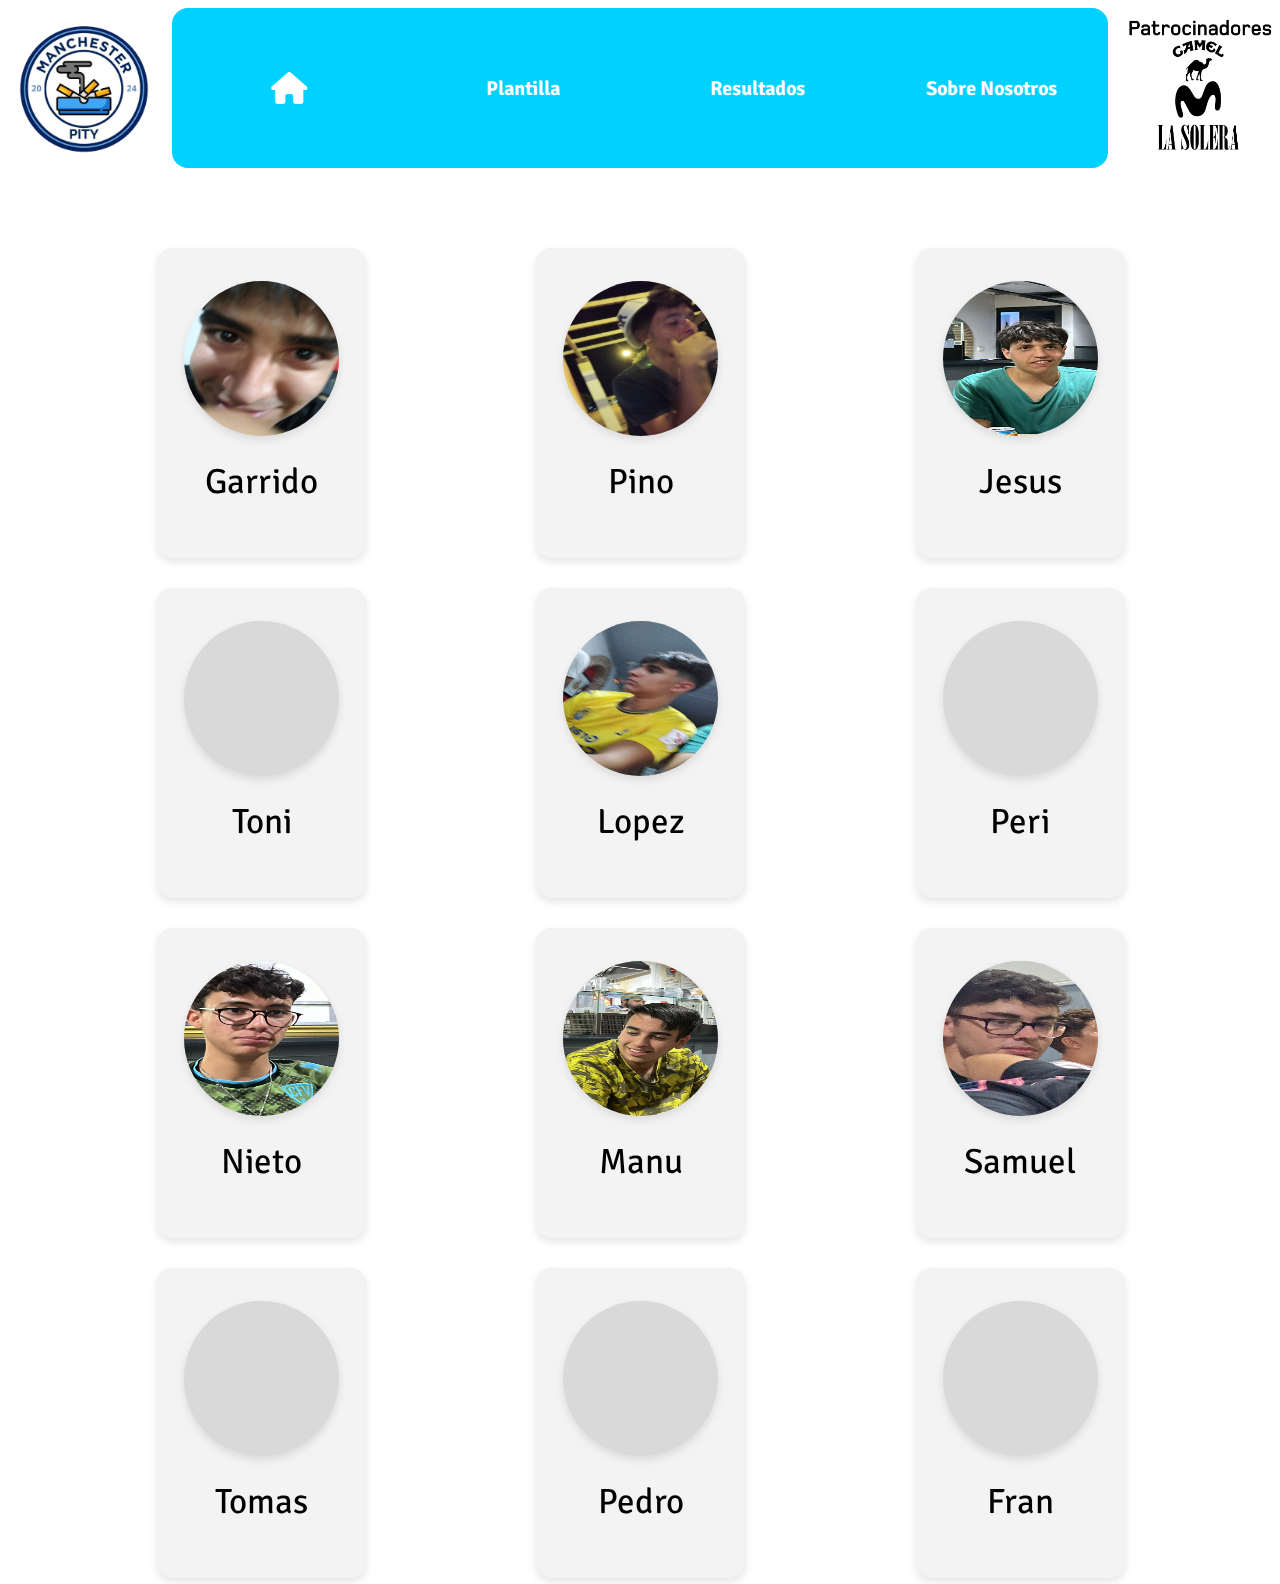
==== plantilla.html @ 99d47f33 "Initial commit" ====
<!DOCTYPE html>
<html lang="en">
<head>
    <meta charset="UTF-8">
    <meta name="viewport" content="width=device-width, initial-scale=1.0">
    <title>Manchester Pity | Plantilla</title>
    <link rel="icon" href="img/ESCUDO%20MANCHESTER%20PITY.png" type="image/x-icon">
    <link rel="stylesheet" href="css.css"/>
    <link rel="stylesheet" href="https://cdnjs.cloudflare.com/ajax/libs/font-awesome/6.6.0/css/all.min.css">
    <link rel="preconnect" href="https://fonts.googleapis.com">
    <link rel="preconnect" href="https://fonts.gstatic.com" crossorigin>
    <link href="https://fonts.googleapis.com/css2?family=Signika+Negative:wght@300..700&display=swap" rel="stylesheet">
</head>
<body>
<div class="container">
    <div class="flex-row">
        <div class="center"><img class="logo" src="img/ESCUDO MANCHESTER PITY.png" alt="logo" height="143" width="144"/></div>

        <div class="navbar">
            <div class="grid">
                <a href="index.html" class="grid-item" style="font-size: 32px;"><i class="fa-solid fa-house"></i></a>
                <a class="grid-item" href="plantilla.html">
                    Plantilla
                </a>
                <a class="grid-item" href="resultado.html">
                    Resultados
                </a>
                <a class="grid-item" href="sobrenosotros.html">
                    Sobre Nosotros
                </a>
            </div>
        </div>

        <div class="center"><img class="logo" src="img/patrocinadores.png" alt="patrocinadores" height="143" width="144"></div>
    </div>
    <div class="flex-column">
        <div class="grid-6">
            <div class="flip-card">
                <div class="flip-card-inner">
                    <div class="flip-card-front">
                        <img src="img/jugadores/garrido.jpg" height="373" width="370" class="circle"/>
                        <div class="name">Garrido</div>
                    </div>
                    <div class="flip-card-back">
                        Estadisticas
                        <div class="stats">
                            <p>Partidos Jugados: 3</p>
                            <p>Goles: 0</p>
                            <p>Asistencias: 0</p>
                        </div>
                    </div>
                </div>
            </div>

            <div class="flip-card">
                <div class="flip-card-inner">
                    <div class="flip-card-front">
                        <img src="img/jugadores/pino.jpg" height="373" width="370" class="circle"/>
                        <div class="name">Pino</div>
                    </div>
                    <div class="flip-card-back">
                        Estadisticas
                        <div class="stats">
                            <p>Partidos Jugados: 3</p>
                            <p>Goles: 0</p>
                            <p>Asistencias: 1</p>
                        </div>
                    </div>
                </div>
            </div>

            <div class="flip-card">
                <div class="flip-card-inner">
                    <div class="flip-card-front">
                        <img src="img/jugadores/jesus.jpg" height="373" width="370" class="circle"/>
                        <div class="name">Jesus</div>
                    </div>
                    <div class="flip-card-back">
                        Estadisticas
                        <div class="stats">
                            <p>Partidos Jugados: 3</p>
                            <p>Goles: 0</p>
                            <p>Asistencias: 0</p>
                        </div>
                    </div>
                </div>
            </div>

            <div class="flip-card">
                <div class="flip-card-inner">
                    <div class="flip-card-front">
                        <div class="circle"></div>
                        <div class="name">Toni</div>
                    </div>
                    <div class="flip-card-back">
                        Estadisticas
                        <div class="stats">
                            <p>Partidos Jugados: 2</p>
                            <p>Goles: 0</p>
                            <p>Asistencias: 0</p>
                        </div>
                    </div>
                </div>
            </div>

            <div class="flip-card">
                <div class="flip-card-inner">
                    <div class="flip-card-front">
                        <img src="img/jugadores/lopez.jpg" height="373" width="370" class="circle"/>
                        <div class="name">Lopez</div>
                    </div>
                    <div class="flip-card-back">
                        Estadisticas
                        <div class="stats">
                            <p>Partidos Jugados: 3</p>
                            <p>Goles: 3</p>
                            <p>Asistencias: 2</p>
                        </div>
                    </div>
                </div>
            </div>

            <div class="flip-card">
                <div class="flip-card-inner">
                    <div class="flip-card-front">
                        <div class="circle"></div>
                        <div class="name">Peri</div>
                    </div>
                    <div class="flip-card-back">
                        Estadisticas
                        <div class="stats">
                            <p>Partidos Jugados: 0</p>
                            <p>Goles: 0</p>
                            <p>Asistencias: 0</p>
                        </div>
                    </div>
                </div>
            </div>

            <div class="flip-card">
                <div class="flip-card-inner">
                    <div class="flip-card-front">
                        <img src="img/jugadores/mario.jpg" height="373" width="370" class="circle"/>
                        <div class="name">Nieto</div>
                    </div>
                    <div class="flip-card-back">
                        Estadisticas
                        <div class="stats">
                            <p>Partidos Jugados: 3</p>
                            <p>Goles: 2</p>
                            <p>Asistencias: 3</p>
                        </div>
                    </div>
                </div>
            </div>

            <div class="flip-card">
                <div class="flip-card-inner">
                    <div class="flip-card-front">
                        <img src="img/jugadores/manu.jpg" height="373" width="370" class="circle"/>
                        <div class="name">Manu</div>
                    </div>
                    <div class="flip-card-back">
                        Estadisticas
                        <div class="stats">
                            <p>Partidos Jugados: 3</p>
                            <p>Goles: 3</p>
                            <p>Asistencias: 0</p>
                        </div>
                    </div>
                </div>
            </div>

            <div class="flip-card">
                <div class="flip-card-inner">
                    <div class="flip-card-front">
                        <img src="img/jugadores/yo.jpg" height="373" width="370" class="circle"/>
                        <div class="name">Samuel</div>
                    </div>
                    <div class="flip-card-back">
                        Estadisticas
                        <div class="stats">
                            <p>Partidos Jugados: 0</p>
                            <p>Goles: 0</p>
                            <p>Asistencias: 0</p>
                        </div>
                    </div>
                </div>
            </div>

            <div class="flip-card">
                <div class="flip-card-inner">
                    <div class="flip-card-front">
                        <div class="circle"></div>
                        <div class="name">Tomas</div>
                    </div>
                    <div class="flip-card-back">
                        Estadisticas
                        <div class="stats">
                            <p>Partidos Jugados: 0</p>
                            <p>Goles: 0</p>
                            <p>Asistencias: 0</p>
                        </div>
                    </div>
                </div>
            </div>

            <div class="flip-card">
                <div class="flip-card-inner">
                    <div class="flip-card-front">
                        <div class="circle"></div>
                        <div class="name">Pedro</div>
                    </div>
                    <div class="flip-card-back">
                        Estadisticas
                        <div class="stats">
                            <p>Partidos Jugados: 3</p>
                            <p>Goles: 1</p>
                            <p>Asistencias: 0</p>
                        </div>
                    </div>
                </div>
            </div>

            <div class="flip-card">
                <div class="flip-card-inner">
                    <div class="flip-card-front">
                        <div class="circle"></div>
                        <div class="name">Fran</div>
                    </div>
                    <div class="flip-card-back">
                        Estadisticas
                        <div class="stats">
                            <p>Partidos Jugados: 0</p>
                            <p>Goles: 0</p>
                            <p>Asistencias: 0</p>
                        </div>
                    </div>
                </div>
            </div>

        </div>
    </div>
</div>
</body>
</html>
---- css.css ----
body {
    background: #ffffff;
    font-family: "Signika Negative", sans-serif;
    font-optical-sizing: auto;

}

.center {
    display: flex;
    align-items: center;
    justify-content: center;
}

.container {
    max-width: 100%;
    max-height: 100%;
    width: 100%;
}

.navbar {
    background: #00D1FF;
    margin: 0 1rem auto 1rem;
    border-radius: 16px;
    display: flex;
    flex-direction: row;
    justify-content: space-between;
    align-items: center;
    font-size: 20px;
    font-weight: bold;
    width: 100%;
}

.flex-row {
    display: flex;
    flex-direction: row;
    max-width: 100%;
}

.grid {
    display: grid;
    place-items: center;
    grid-template-columns: repeat(4, minmax(0, 1fr));
    padding-top: 3rem;
    padding-bottom: 3rem;
    width: 100%;
}

.grid-item {
    display: grid;
    margin: 1rem;
    color: white;
    text-decoration: none;
}

.grid-item:hover {
    color: #f9f6ee;
}

.flex-column {
    display: flex;
    align-items: center;
    justify-content: center;
    margin-top: 3rem;
}

.grid-6 {
    display: grid;
    grid-template-columns: repeat(6, minmax(0, 1fr));
    place-items: center;
    width: 90%;
}

.flip-card {
    height: 308px;
    width: 207px;
    display: flex;
    flex-direction: column;
    align-items: center;
    margin-top: 2rem;
    font-size: 35px;

    .circle {
        width: 155px;
        height: 155px;
        background: #D9D9D9;
        border-radius: 50%;
        box-shadow: 0 4px 8px rgba(0, 0, 0, 0.1);
        margin-top: 2rem;
    }

    .name {
        margin-top: 1.5rem;
    }

    .stats {
        font-size: 18px !important;
        margin-top: 0.5rem;

        p {
            margin-top: 0;
        }
    }
}

/* This container is needed to position the front and back side */
.flip-card-inner {
    position: relative;
    width: 100%;
    height: 100%;
    text-align: center;
    transition: transform 0.6s;
    transform-style: preserve-3d;
}

/* Do an horizontal flip when you move the mouse over the flip box container */
.flip-card:hover .flip-card-inner {
    transform: rotateY(180deg);
}

/* Position the front and back side */
.flip-card-front, .flip-card-back {
    position: absolute;
    width: 100%;
    height: 100%;
    -webkit-backface-visibility: hidden; /* Safari */
    backface-visibility: hidden;
}

/* Style the front side (fallback if image is missing) */
.flip-card-front {
    background-color: #f3f3f3;
    border-radius: 15px;
    box-shadow: 0 4px 8px rgba(0, 0, 0, 0.1);
    border: 1px solid #f1f1f1;
    display: flex;
    flex-direction: column;
    align-items: center;
}

/* Style the back side */
.flip-card-back {
    background-color: #f3f3f3;
    border-radius: 15px;
    box-shadow: 0 4px 8px rgba(0, 0, 0, 0.1);
    border: 1px solid #f1f1f1;
    font-size: 25px;
    transform: rotateY(180deg);
    display: flex;
    flex-direction: column;
    align-items: center;
}

.grid-item2:hover {
    transform: scale(1.1);
    cursor: pointer;
}


.logo {
    margin-left: 0.25rem;
}

.card {
    display: flex;
    flex-direction: row;
    justify-content: center;
    align-items: center;
    margin: 5rem 10rem auto;
    background-color: #f3f3f3;
    border-radius: 16px;
    box-shadow: 0 4px 8px rgba(0, 0, 0, 0.1);

    .text {
        padding: 2rem;
    }

    .image {
        border-radius: 20px;
        box-shadow: 0 4px 8px rgba(0, 0, 0, 0.1);
        transition: 0.5s all ease-in-out;
        max-width: 100%;
        height: auto;

    }

    .image:hover {
        transform: scale(1.1);
    }
}


.matches {
    display: flex;
    flex-direction: column;
    align-items: center;
    justify-content: center;
    margin-top: 2rem;
}

.match {
    display: flex;
    flex-direction: row;
    align-items: center;
    justify-content: center;
    margin-top: 2.5rem;
    background: #f3f3f3;
    border-radius: 16px;
    padding: 0.5rem 5rem;
    box-shadow: 0 4px 8px rgba(0, 0, 0, 0.1);
    transition: 0.30s all ease-in-out;

    .circle {
        border-radius: 50%;
        width: 65px;
        height: 65px;
        display: flex;
        align-items: center;
        justify-content: center;
        margin-right: 5rem;
        margin-left: 5rem;
        filter: drop-shadow(0 0 10px rgba(0, 0, 0, 0.3))
    }

    .date {
        max-width: 10%;
        display: flex;
        text-align: center;
        margin-left: 0;
        margin-right: 4rem;
    }
}

.match:hover {
    transform: scale(1.05);
}

@media (max-width: 1679px) {
    .container {
        max-width: 1478px;
    }

}

@media (max-width: 1624px) {
    .container {
        max-width: 1278px;
    }

    .grid-6 {
        grid-template-columns: repeat(3, minmax(0, 1fr));
    }
}

@media (max-width: 1278px) {
    .container {
        max-width: 968px;
    }

    .card {
        flex-direction: column;
    }

    .grid {
        grid-template-columns: repeat(1, minmax(0, 1fr));
    }

    .grid-6 {
        grid-template-columns: repeat(2, minmax(0, 1fr));
    }
}

@media (max-width: 992px) {
    .container {
        max-width: 720px;
    }

    .match {
        flex-direction: column;
    }

}

@media (max-width: 768px) {
    /*.container {
        max-width: 550px;
    }*/
    .card {
        margin: 5rem 0.25rem auto;
    }

    .flex-row {
        flex-direction: column;
    }

    .grid-6 {
        grid-template-columns: repeat(1, minmax(0, 1fr));
    }
}

@media (max-width: 576px) {
    .container {
        max-width: 376px;
    }
}

@media (max-width: 376px) {
    .container {
        max-width: 285px;
    }
}
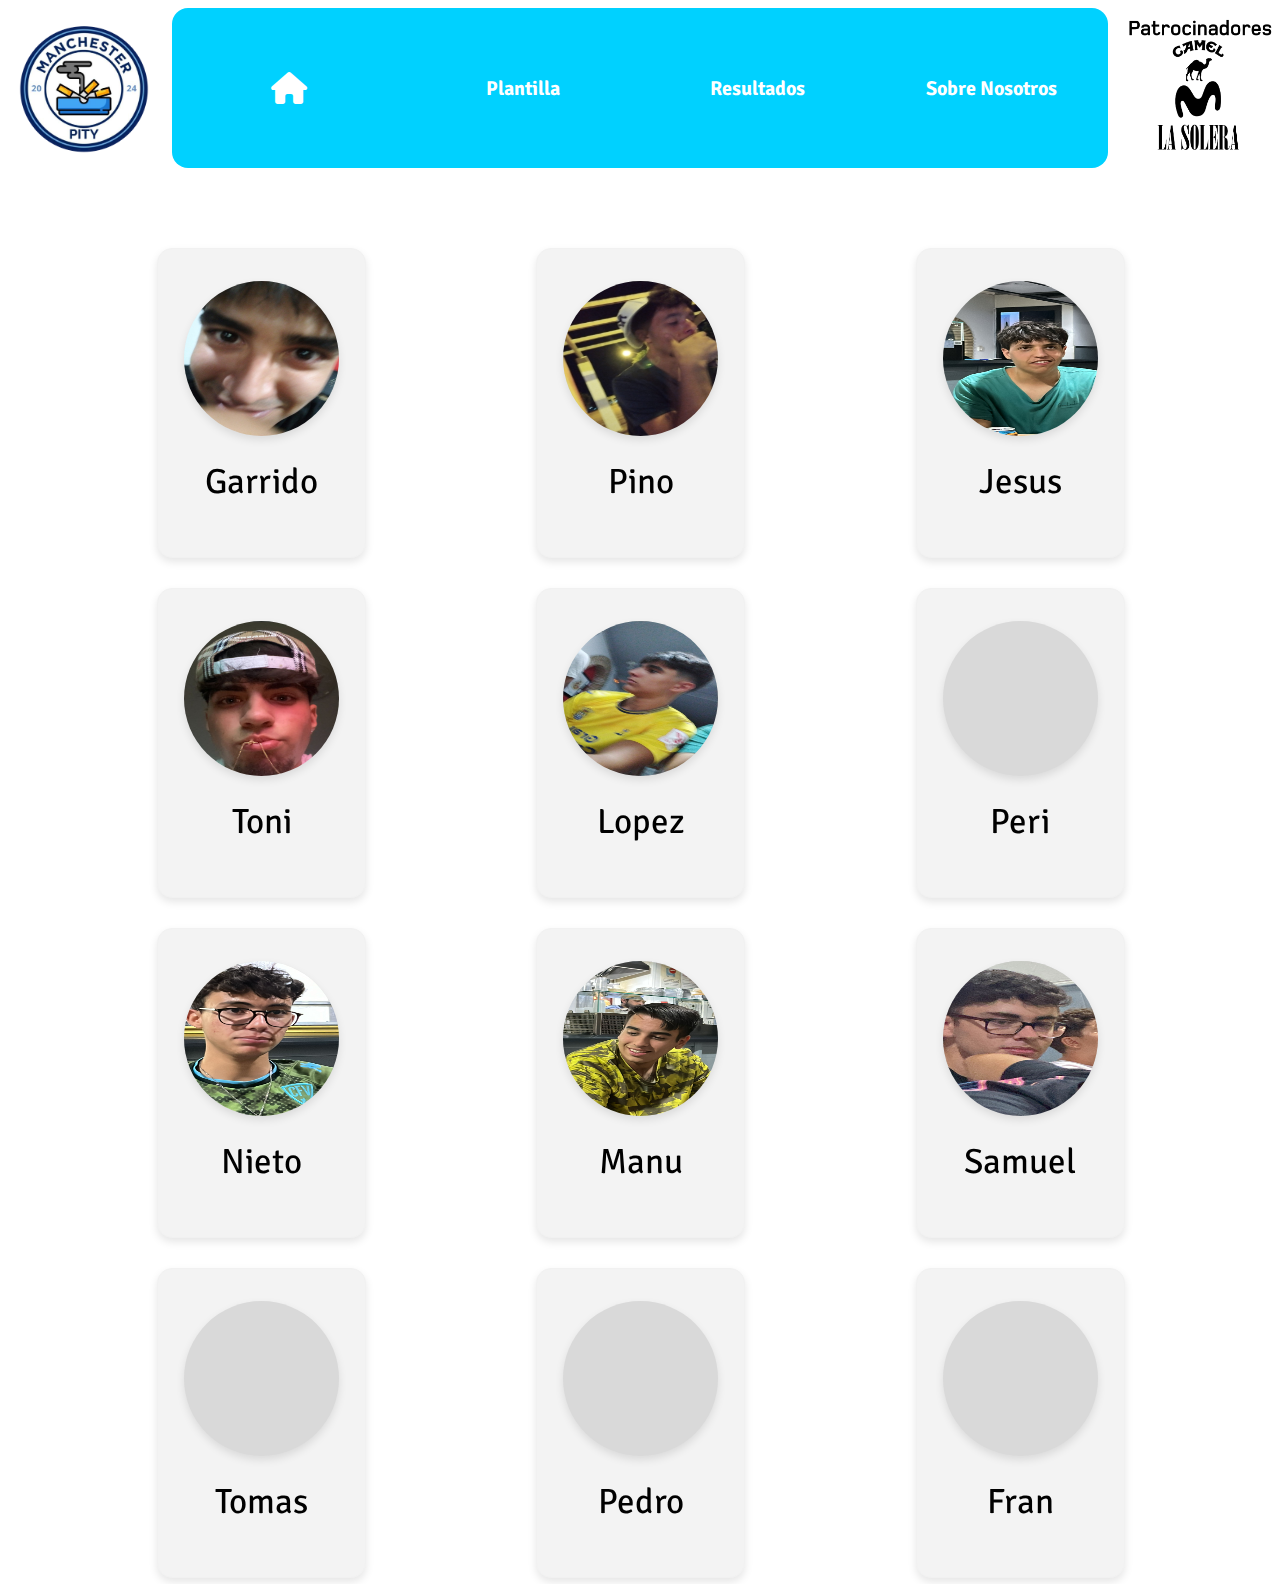
==== commit a3db1906: "." ====
--- a/plantilla.html
+++ b/plantilla.html
@@ -89,7 +89,7 @@
             <div class="flip-card">
                 <div class="flip-card-inner">
                     <div class="flip-card-front">
-                        <div class="circle"></div>
+                        <img src="img/jugadores/TONI.jpeg" height="373" width="370" class="circle"/>
                         <div class="name">Toni</div>
                     </div>
                     <div class="flip-card-back">
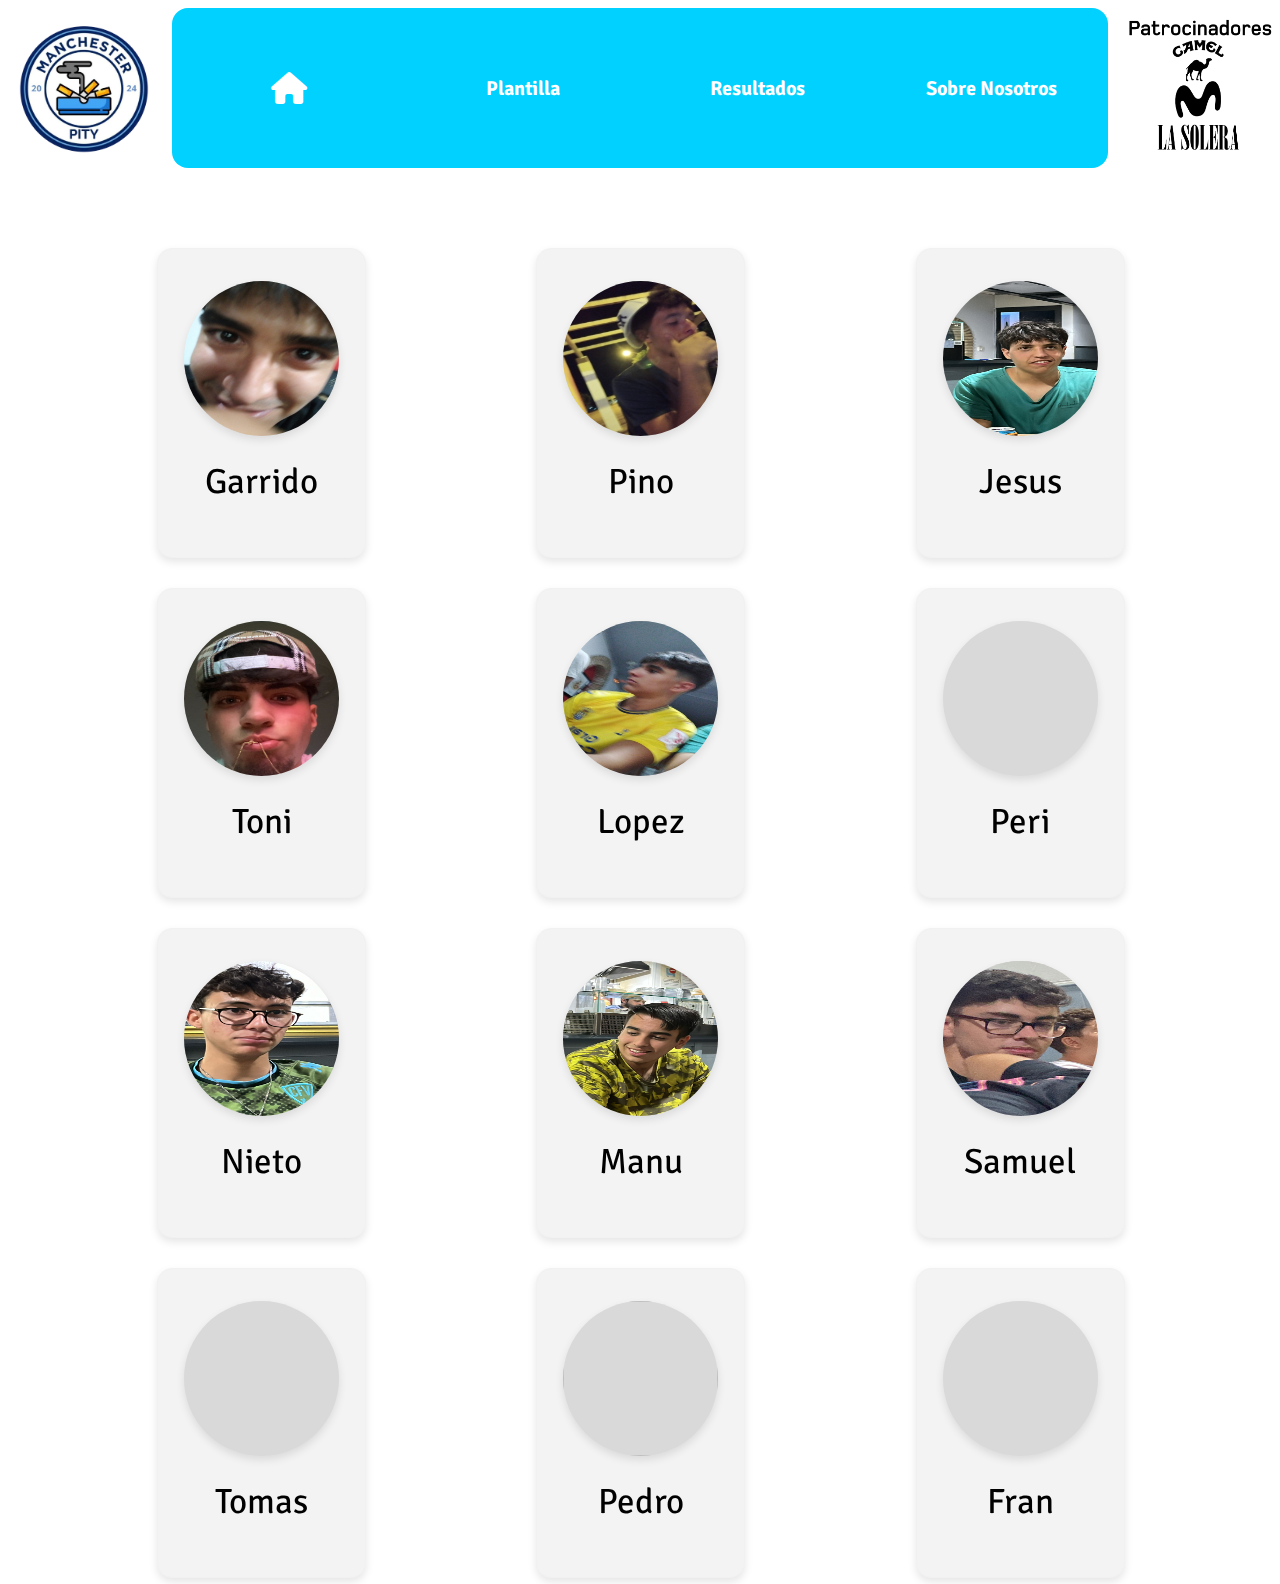
==== commit a53373b6: "." ====
--- a/plantilla.html
+++ b/plantilla.html
@@ -208,7 +208,7 @@
             <div class="flip-card">
                 <div class="flip-card-inner">
                     <div class="flip-card-front">
-                        <div class="circle"></div>
+                        <img src="img/jugadores/pedro.jpeg" height="373" width="370" class="circle"/>
                         <div class="name">Pedro</div>
                     </div>
                     <div class="flip-card-back">
